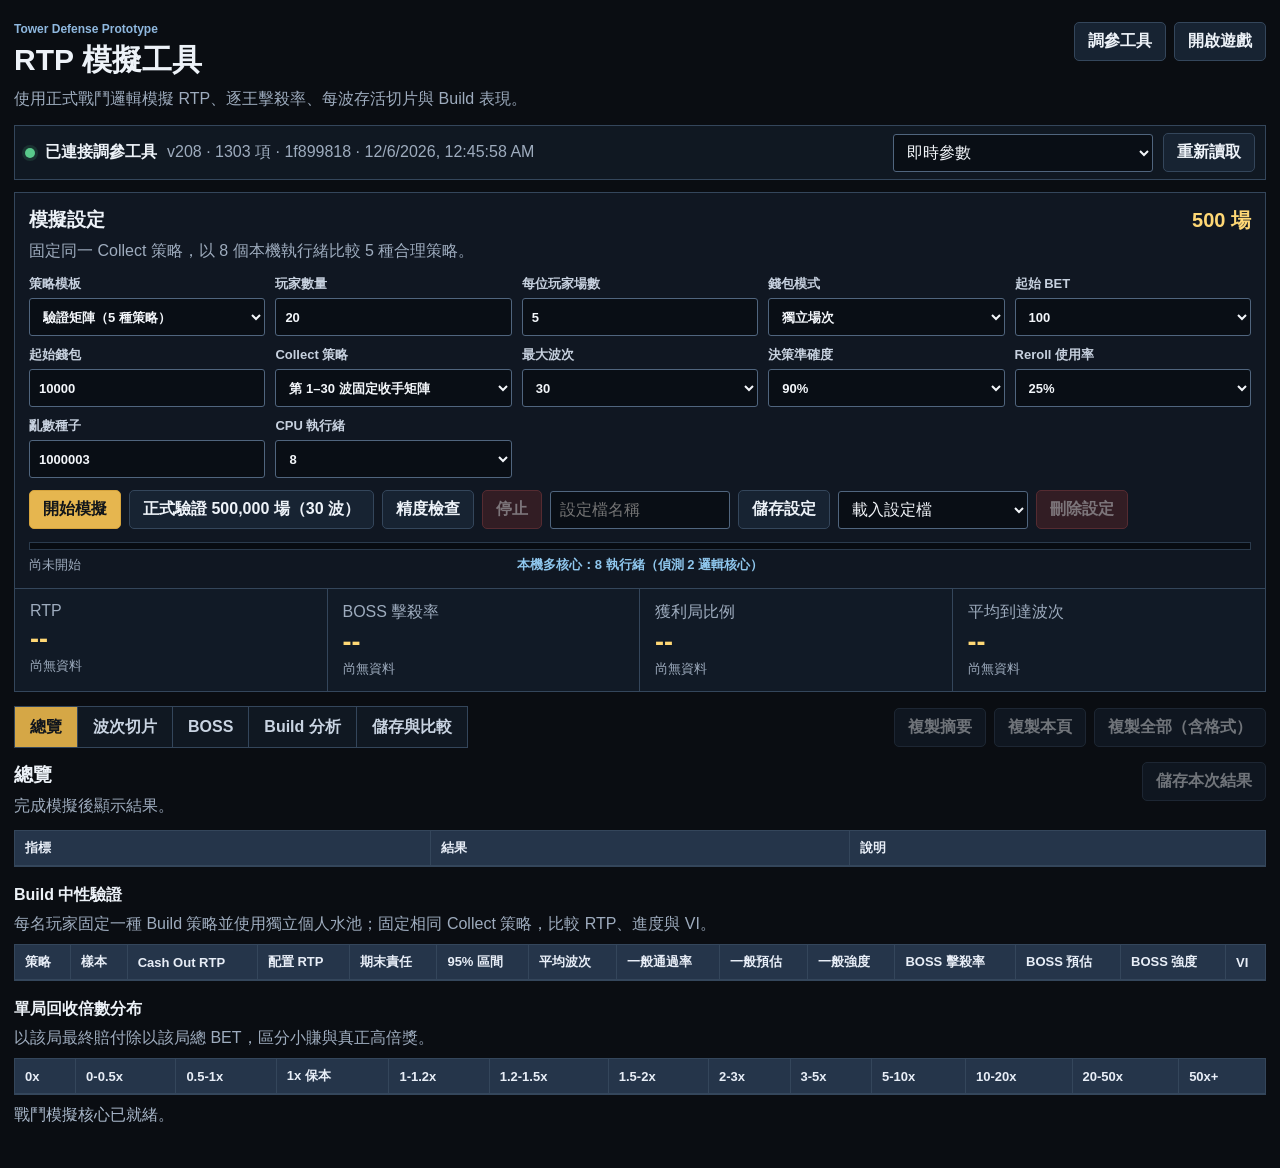
==== simulator.html @ e606d247 "Improve deep-chase payout continuity" ====
<!doctype html>
<html lang="zh-Hant">
<head>
  <meta charset="utf-8">
  <meta name="viewport" content="width=device-width, initial-scale=1">
  <title>塔防 RTP 模擬工具</title>
  <link rel="stylesheet" href="simulator.css?v=deep-carry208">
</head>
<body>
  <main class="sim-shell">
    <header class="sim-header">
      <div>
        <p class="eyebrow">Tower Defense Prototype</p>
        <h1>RTP 模擬工具</h1>
        <p class="subtext">使用正式戰鬥邏輯模擬 RTP、逐王擊殺率、每波存活切片與 Build 表現。</p>
      </div>
      <nav class="header-actions" aria-label="工具連結">
        <a class="button secondary" href="tuner.html" target="_blank" rel="noreferrer">調參工具</a>
        <a class="button secondary" href="index.html" target="_blank" rel="noreferrer">開啟遊戲</a>
      </nav>
    </header>

    <section class="param-strip" aria-live="polite">
      <span id="paramDot" class="status-dot"></span>
      <strong id="paramStatus">正在讀取調參工具數值</strong>
      <span id="paramMeta">尚未載入</span>
      <select id="paramSource" aria-label="模擬參數來源">
        <option value="live">即時參數</option>
      </select>
      <button id="refreshParamsBtn" class="button secondary" type="button">重新讀取</button>
    </section>

    <section class="setup-band" aria-labelledby="setupTitle">
      <div class="section-heading">
        <div><h2 id="setupTitle">模擬設定</h2><p id="setupHint">每場都以起始錢包重新開局；總樣本為玩家數乘以每人場數。</p></div>
        <strong id="sampleTotal">100 場</strong>
      </div>
      <div class="control-grid">
        <label><span>策略模板</span><select id="strategy">
          <option value="matrix">驗證矩陣（5 種策略）</option>
          <option value="balanced">平衡策略</option>
          <option value="single">單體爆發</option>
          <option value="area">群體清場</option>
          <option value="control">控場連動</option>
          <option value="greedy">高評級優先</option>
          <option value="random">完全隨機</option>
        </select></label>
        <label><span>玩家數量</span><input id="playerCount" type="number" min="1" max="100000" step="1" value="20"></label>
        <label><span>每位玩家場數</span><input id="gamesPerPlayer" type="number" min="1" max="10000" step="1" value="5"></label>
        <label><span>錢包模式</span><select id="walletMode">
          <option value="independent" selected>獨立場次</option>
          <option value="continuous">連續錢包</option>
        </select></label>
        <label><span>起始 BET</span><select id="baseBet">
          <option>10</option><option>20</option><option>50</option><option selected>100</option><option>200</option>
          <option>500</option><option>1000</option><option>2000</option><option>5000</option>
        </select></label>
        <label><span>起始錢包</span><input id="startWallet" type="number" min="1" max="1000000000" step="100" value="10000"></label>
        <label><span>Collect 策略</span><select id="collectPolicy">
          <option value="fixedWaveMatrix">第 1–30 波固定收手矩陣</option>
          <option value="profit">得分高於總投注時收手</option>
          <option value="adaptive">風險報酬判斷</option>
          <option value="humanConservative">真人模板｜保守</option>
          <option value="humanBalanced">真人模板｜平衡</option>
          <option value="humanChaser">真人模板｜追高</option>
          <option value="humanGreedyChaser">真人模板｜深追貪心</option>
          <option value="boss1">首王後收手</option>
          <option value="boss2">第二王後收手</option>
          <option value="preboss">危險升高時收手</option>
          <option value="wave5">第 5 波收手</option>
          <option value="wave10">第 10 波收手</option>
          <option value="wave20">第 20 波收手</option>
          <option value="never">追到上限或失敗</option>
        </select></label>
        <label><span>最大波次</span><select id="maxWave">
          <option>5</option><option>10</option><option>20</option><option selected>30</option>
        </select></label>
        <label><span>決策準確度</span><select id="accuracy">
          <option value="1">100%</option><option value="0.9" selected>90%</option><option value="0.75">75%</option><option value="0.5">50%</option><option value="0">完全隨機</option>
        </select></label>
        <label><span>Reroll 使用率</span><select id="rerollChance">
          <option value="0">0%</option><option value="0.1">10%</option><option value="0.25" selected>25%</option><option value="0.5">50%</option><option value="1">100%</option>
        </select></label>
        <label><span>亂數種子</span><input id="seed" type="number" min="1" max="4294967295" step="1" value="1000003"></label>
        <label><span>CPU 執行緒</span><select id="workerCount">
          <option value="auto">自動</option><option value="1">1（精度基準）</option><option value="2">2</option><option value="4">4</option>
          <option value="6">6</option><option value="8" selected>8</option><option value="12">12</option><option value="16">16</option>
        </select></label>
      </div>
      <div class="run-row">
        <button id="runBtn" class="button primary" type="button">開始模擬</button>
        <button id="trustedRunBtn" class="button secondary" type="button">正式驗證 500,000 場（30 波）</button>
        <button id="parityBtn" class="button secondary" type="button">精度檢查</button>
        <button id="cancelBtn" class="button danger" type="button" disabled>停止</button>
        <input id="profileName" type="text" maxlength="40" placeholder="設定檔名稱">
        <button id="saveProfileBtn" class="button secondary" type="button">儲存設定</button>
        <select id="profileSelect" aria-label="已儲存設定"><option value="">載入設定檔</option></select>
        <button id="deleteProfileBtn" class="button danger" type="button" disabled>刪除設定</button>
      </div>
      <div class="progress-track"><div id="progressFill"></div></div>
      <div class="progress-line"><span id="progressText">尚未開始</span><span id="workerStatus">偵測本機 CPU 中</span><span id="elapsedText"></span></div>
    </section>

    <section id="summaryBand" class="summary-band" aria-label="模擬摘要">
      <div><span>RTP</span><strong id="rtpValue">--</strong><small id="rtpCi">尚無資料</small></div>
      <div><span>BOSS 擊殺率</span><strong id="bossKillValue">--</strong><small id="bossKillMeta">尚無資料</small></div>
      <div><span>獲利局比例</span><strong id="profitValue">--</strong><small id="zeroMeta">尚無資料</small></div>
      <div><span>平均到達波次</span><strong id="waveValue">--</strong><small id="volatilityMeta">尚無資料</small></div>
    </section>

    <div class="result-toolbar">
      <nav class="result-tabs" aria-label="模擬報表">
        <button class="result-tab active" type="button" data-tab="overview">總覽</button>
        <button class="result-tab" type="button" data-tab="waves">波次切片</button>
        <button class="result-tab" type="button" data-tab="bosses">BOSS</button>
        <button class="result-tab" type="button" data-tab="builds">Build 分析</button>
        <button class="result-tab" type="button" data-tab="saved">儲存與比較</button>
      </nav>
      <div class="copy-actions">
        <button id="copySummaryBtn" class="button secondary" type="button" disabled>複製摘要</button>
        <button id="copyTabBtn" class="button secondary" type="button" disabled>複製本頁</button>
        <button id="copyAllBtn" class="button secondary" type="button" disabled>複製全部（含格式）</button>
      </div>
    </div>

    <section id="overviewTab" class="result-panel active">
      <div class="section-heading"><div><h2>總覽</h2><p id="resultMeta">完成模擬後顯示結果。</p></div><button id="saveResultBtn" class="button secondary" type="button" disabled>儲存本次結果</button></div>
      <div class="table-wrap"><table><thead><tr><th>指標</th><th>結果</th><th>說明</th></tr></thead><tbody id="overviewBody"></tbody></table></div>
      <div class="section-heading compact"><div><h3>Build 中性驗證</h3><p>每名玩家固定一種 Build 策略並使用獨立個人水池；固定相同 Collect 策略，比較 RTP、進度與 VI。</p></div></div>
      <div class="table-wrap"><table class="wide-table"><thead><tr><th>策略</th><th>樣本</th><th>Cash Out RTP</th><th>配置 RTP</th><th>期末責任</th><th>95% 區間</th><th>平均波次</th><th>一般通過率</th><th>一般預估</th><th>一般強度</th><th>BOSS 擊殺率</th><th>BOSS 預估</th><th>BOSS 強度</th><th>VI</th></tr></thead><tbody id="validationBody"></tbody></table></div>
      <div class="section-heading compact"><div><h3>單局回收倍數分布</h3><p>以該局最終賠付除以該局總 BET，區分小賺與真正高倍獎。</p></div></div>
        <div class="table-wrap"><table class="wide-table"><thead><tr><th>0x</th><th>0-0.5x</th><th>0.5-1x</th><th>1x 保本</th><th>1-1.2x</th><th>1.2-1.5x</th><th>1.5-2x</th><th>2-3x</th><th>3-5x</th><th>5-10x</th><th>10-20x</th><th>20-50x</th><th>50x+</th></tr></thead><tbody id="distributionBody"></tbody></table></div>
    </section>

    <section id="wavesTab" class="result-panel">
      <div class="section-heading"><div><h2>固定波次 Collect RTP（Crash 報表）</h2><p>同一批玩家皆從第 1 波開始；每列代表所有玩家固定在該波 Collect，途中失敗則賠付為 0。</p></div></div>
      <div class="table-wrap"><table class="wide-table"><thead><tr><th>波次</th><th>全部樣本</th><th>進入波次</th><th>成功 Collect</th><th>條件通過率</th><th>固定收手成功率</th><th>獲利局率（含死亡）</th><th>存活獲利率</th><th>2x+</th><th>5x+</th><th>最大倍數</th><th>存活者平均 HP</th><th>基地 HP%（含死亡）</th><th>平均 POT</th><th>平均已付 BET</th><th>一般波 RTP</th><th>BOSS RTP</th><th>Cash Out RTP</th><th>95% 區間</th><th>BOSS 波比例</th></tr></thead><tbody id="waveBody"></tbody></table></div>
      <div class="section-heading compact"><div><h3>POT 深追風險</h3><p>追蹤每波清場當下的可 Collect 帳面倍率，以及玩家帶著獲利繼續後歸零的比例。</p></div></div>
      <div class="table-wrap"><table class="wide-table"><thead><tr><th>波次</th><th>清場檢查點</th><th>帳面 RTP</th><th>帳面獲利</th><th>帳面 2x+</th><th>帳面 5x+</th><th>獲利後繼續</th><th>2x 後繼續</th><th>續追後死亡</th><th>2x 續追後死亡</th><th>該波最高</th></tr></thead><tbody id="chaseWaveBody"></tbody></table></div>
    </section>

    <section id="bossesTab" class="result-panel">
      <div class="section-heading"><div><h2>逐隻 BOSS 分析</h2><p>依一局內遇到的第 1、2、3 隻 BOSS 分開統計。</p></div></div>
      <div class="table-wrap"><table><thead><tr><th>BOSS 順序</th><th>遭遇次數</th><th>到達率</th><th>擊殺數</th><th>擊殺率</th><th>模型預估</th><th>平均出現波次</th><th>平均增加倍率</th><th>對總 RTP 貢獻</th></tr></thead><tbody id="bossBody"></tbody></table></div>
    </section>

    <section id="buildsTab" class="result-panel">
      <div class="section-heading"><div><h2>Build 組合</h2><p>樣本過少的組合會標示資料不足，避免把少數幸運局誤判為強勢 Build。</p></div></div>
      <div class="table-wrap"><table class="wide-table"><thead><tr><th>最終塔組合</th><th>樣本</th><th>占比</th><th>RTP</th><th>平均波次</th><th>BOSS 擊殺率</th><th>獲利率</th><th>判定</th></tr></thead><tbody id="buildBody"></tbody></table></div>
      <div class="section-heading compact"><div><h3>角色表現</h3></div></div>
      <div class="table-wrap"><table><thead><tr><th>角色</th><th>使用場數</th><th>使用率</th><th>Cash Out RTP</th><th>配置 RTP</th><th>期末未付責任</th><th>平均波次</th><th>BOSS 擊殺率</th></tr></thead><tbody id="heroBody"></tbody></table></div>
      <div class="section-heading compact"><div><h3>單塔表現</h3></div></div>
      <div class="table-wrap"><table><thead><tr><th>塔</th><th>使用場數</th><th>使用率</th><th>含此塔 RTP</th><th>平均波次</th><th>BOSS 擊殺率</th></tr></thead><tbody id="towerBody"></tbody></table></div>
      <div class="section-heading compact"><div><h3>升級選取</h3></div></div>
      <div class="table-wrap"><table><thead><tr><th>升級</th><th>所屬塔</th><th>取得場數</th><th>平均取得次數</th><th>含此升級 RTP</th><th>平均波次</th></tr></thead><tbody id="upgradeBody"></tbody></table></div>
    </section>

    <section id="savedTab" class="result-panel">
      <div class="manage-grid">
        <section>
          <div class="section-heading compact"><div><h2>參數快照</h2><p>保存完整調參數值，之後可選取並重新模擬。</p></div></div>
          <div class="manage-row"><input id="snapshotName" type="text" maxlength="40" placeholder="參數快照名稱"><button id="saveSnapshotBtn" class="button primary" type="button">儲存目前參數</button></div>
          <div class="manage-row"><button id="exportParamsBtn" class="button secondary" type="button">匯出目前參數 JSON</button><label class="button secondary file-button">匯入參數 JSON<input id="importParamsInput" type="file" accept="application/json,.json"></label></div>
          <div class="table-wrap"><table><thead><tr><th>名稱</th><th>版本</th><th>雜湊</th><th>時間</th><th></th></tr></thead><tbody id="snapshotBody"></tbody></table></div>
        </section>
        <section>
          <div class="section-heading compact"><div><h2>模擬結果</h2><p>保留報表與當次參數識別，可重新載入比較。</p></div></div>
          <div class="table-wrap"><table><thead><tr><th>名稱</th><th>RTP</th><th>場數</th><th>參數</th><th>時間</th><th></th></tr></thead><tbody id="historyBody"></tbody></table></div>
        </section>
      </div>
    </section>

    <p id="toast" class="toast" role="status" aria-live="polite"></p>
  <iframe id="engineFrame" class="engine-frame" src="index.html?headless=1&amp;v=deep-carry208" title="模擬戰鬥引擎"></iframe>
  </main>
  <script src="simulator-core.js?v=deep-carry208"></script>
  <script src="simulator.js?v=deep-carry208"></script>
</body>
</html>
---- simulator.css ----
:root {
  color-scheme: dark;
  font-family: "Microsoft JhengHei", "Noto Sans TC", Arial, sans-serif;
  background: #0a0d12;
  color: #edf2f8;
  --surface: #101722;
  --surface-2: #151f2c;
  --surface-3: #1c2a3a;
  --border: #34465b;
  --muted: #9eacbe;
  --gold: #e6b64f;
  --green: #59c98b;
  --red: #ed716b;
  --blue: #65aee8;
}

* { box-sizing: border-box; }
body { margin: 0; min-height: 100vh; background: #0a0d12; }
button, input, select { font: inherit; }
button, select, input { min-height: 38px; }
button:focus-visible, input:focus-visible, select:focus-visible { outline: 2px solid #8cc8f2; outline-offset: 2px; }

.sim-shell { width: min(1440px, calc(100% - 28px)); margin: 0 auto; padding: 22px 0 42px; }
.sim-header { display: flex; align-items: flex-start; justify-content: space-between; gap: 20px; margin-bottom: 14px; }
.eyebrow { margin: 0 0 4px; color: #8fb8df; font-size: 12px; font-weight: 800; }
h1, h2, h3, p { letter-spacing: 0; }
h1 { margin: 0; font-size: 30px; }
h2 { margin: 0; font-size: 19px; }
h3 { margin: 0; font-size: 16px; }
.subtext, .section-heading p { margin: 6px 0 0; color: var(--muted); line-height: 1.5; }
.header-actions, .copy-actions, .run-row, .manage-row { display: flex; align-items: center; gap: 8px; flex-wrap: wrap; }

.button {
  display: inline-flex;
  align-items: center;
  justify-content: center;
  border: 1px solid var(--border);
  border-radius: 5px;
  padding: 8px 13px;
  background: var(--surface-2);
  color: #edf2f8;
  font-weight: 800;
  text-decoration: none;
  cursor: pointer;
}
.button.primary { border-color: #d6a43d; background: var(--gold); color: #11151a; }
.button.danger { border-color: #a94444; background: #5c2527; color: #ffe7e5; }
.button.secondary { background: #172332; }
.button:disabled { cursor: not-allowed; opacity: .45; }

.param-strip {
  display: grid;
  grid-template-columns: auto auto minmax(180px, 1fr) minmax(160px, 260px) auto;
  align-items: center;
  gap: 10px;
  min-height: 48px;
  padding: 7px 10px;
  border: 1px solid var(--border);
  background: #101822;
}
.status-dot { width: 10px; height: 10px; border-radius: 50%; background: #7a8796; }
.status-dot.ready { background: var(--green); box-shadow: 0 0 0 3px rgba(89,201,139,.14); }
.status-dot.changed { background: var(--gold); }
#paramMeta { color: var(--muted); overflow-wrap: anywhere; }

.setup-band { margin-top: 12px; padding: 14px; border: 1px solid var(--border); background: var(--surface); }
.section-heading { display: flex; align-items: flex-start; justify-content: space-between; gap: 16px; margin-bottom: 12px; }
.section-heading.compact { margin-top: 18px; margin-bottom: 8px; }
.section-heading > strong { color: #ffd875; font-size: 20px; white-space: nowrap; }
.control-grid { display: grid; grid-template-columns: repeat(5, minmax(150px, 1fr)); gap: 10px; }
label { display: grid; gap: 5px; color: #c7d1df; font-size: 13px; font-weight: 800; }
input, select {
  width: 100%;
  border: 1px solid #50657e;
  border-radius: 3px;
  padding: 7px 9px;
  background: #090e15;
  color: #f3f6fa;
}
.run-row { margin-top: 12px; }
.run-row #profileName { width: 180px; }
.run-row #profileSelect { width: 190px; }
.progress-track { height: 8px; margin-top: 13px; overflow: hidden; background: #080c12; border: 1px solid #2b3b4d; }
.progress-track > div { width: 0; height: 100%; background: var(--green); transition: width .15s linear; }
.progress-line { display: grid; grid-template-columns: 1fr auto 1fr; align-items: center; gap: 12px; margin-top: 6px; color: var(--muted); font-size: 13px; }
#workerStatus { color: #8fc7ee; font-weight: 800; text-align: center; }
#elapsedText { text-align: right; }

.summary-band { display: grid; grid-template-columns: repeat(4, 1fr); border: 1px solid var(--border); border-top: 0; }
.summary-band > div { min-height: 90px; padding: 13px 15px; border-right: 1px solid var(--border); background: #111a26; }
.summary-band > div:last-child { border-right: 0; }
.summary-band span, .summary-band small { display: block; color: var(--muted); }
.summary-band strong { display: block; margin: 4px 0 2px; color: #ffd875; font-size: 27px; }

.result-toolbar { display: flex; align-items: center; justify-content: space-between; gap: 12px; margin-top: 14px; }
.result-tabs { display: flex; align-items: center; flex-wrap: wrap; border: 1px solid var(--border); background: #101822; }
.result-tab { min-height: 40px; border: 0; border-right: 1px solid var(--border); padding: 8px 15px; background: transparent; color: #c9d4e2; font-weight: 800; cursor: pointer; }
.result-tab:last-child { border-right: 0; }
.result-tab.active { background: #d5a746; color: #10151d; }
.result-panel { display: none; margin-top: 10px; padding-top: 4px; }
.result-panel.active { display: block; }

.table-wrap { max-width: 100%; overflow-x: auto; border: 1px solid var(--border); }
table { width: 100%; border-collapse: collapse; min-width: 720px; }
.wide-table { min-width: 1080px; }
th, td { padding: 8px 10px; border-right: 1px solid var(--border); border-bottom: 1px solid var(--border); text-align: left; vertical-align: middle; }
th:last-child, td:last-child { border-right: 0; }
tbody tr:last-child td { border-bottom: 0; }
th { position: sticky; top: 0; z-index: 1; background: #25354a; color: #e8eef7; font-size: 13px; white-space: nowrap; }
td { background: #111b28; color: #e8edf5; }
tbody tr:nth-child(even) td { background: #0f1722; }
td:first-child, th:first-child { position: sticky; left: 0; z-index: 2; }
td:first-child { background: #172333; font-weight: 800; }
th:first-child { z-index: 3; }
.value-good { color: #6bdd9a; font-weight: 900; }
.value-warn { color: #ffd875; font-weight: 900; }
.value-bad { color: #ff8580; font-weight: 900; }
.sample-low { color: #ffce6a; }
.bar-cell { min-width: 145px; }
.bar-track { position: relative; height: 18px; background: #080d14; border: 1px solid #2c3c4f; }
.bar-track span { display: block; height: 100%; background: #4a91c6; }
.bar-track b { position: absolute; inset: 0; display: grid; place-items: center; color: #f4f7fb; font-size: 11px; text-shadow: 0 1px 2px #000; }

.manage-grid { display: grid; grid-template-columns: 1fr 1fr; gap: 14px; }
.manage-grid > section { min-width: 0; }
.manage-row { margin-bottom: 8px; }
.manage-row input { flex: 1; min-width: 170px; }
.file-button { position: relative; overflow: hidden; }
.file-button input { position: absolute; width: 1px; height: 1px; opacity: 0; pointer-events: none; }
.row-actions { display: flex; gap: 5px; white-space: nowrap; }
.row-actions button { min-height: 30px; padding: 4px 8px; }
.toast { min-height: 20px; margin: 10px 0 0; color: #a9b8cb; }
.toast.error { color: #ff8d87; }
.engine-frame { position: absolute; width: 1px; height: 1px; border: 0; clip-path: inset(50%); pointer-events: none; }

@media (max-width: 1050px) {
  .control-grid { grid-template-columns: repeat(3, minmax(150px, 1fr)); }
  .summary-band { grid-template-columns: repeat(2, 1fr); }
  .summary-band > div:nth-child(2) { border-right: 0; }
  .summary-band > div:nth-child(-n+2) { border-bottom: 1px solid var(--border); }
  .manage-grid { grid-template-columns: 1fr; }
}

@media (max-width: 720px) {
  .sim-shell { width: min(100% - 16px, 1440px); padding-top: 12px; }
  .sim-header, .section-heading, .result-toolbar { display: block; }
  .header-actions, .copy-actions { margin-top: 10px; }
  .param-strip { grid-template-columns: auto 1fr; }
  .param-strip #paramMeta, .param-strip select, .param-strip button { grid-column: 1 / -1; }
  .control-grid { grid-template-columns: repeat(2, minmax(132px, 1fr)); }
  .progress-line { grid-template-columns: 1fr auto; }
  #workerStatus { grid-column: 1 / -1; grid-row: 2; text-align: left; }
  .result-tabs { width: 100%; }
  .result-tab { flex: 1 1 32%; border-bottom: 1px solid var(--border); }
}

@media (max-width: 430px) {
  h1 { font-size: 25px; }
  .control-grid { grid-template-columns: 1fr; }
  .summary-band { grid-template-columns: 1fr; }
  .summary-band > div { border-right: 0; border-bottom: 1px solid var(--border); }
  .summary-band > div:last-child { border-bottom: 0; }
  .run-row > * { width: 100% !important; }
}
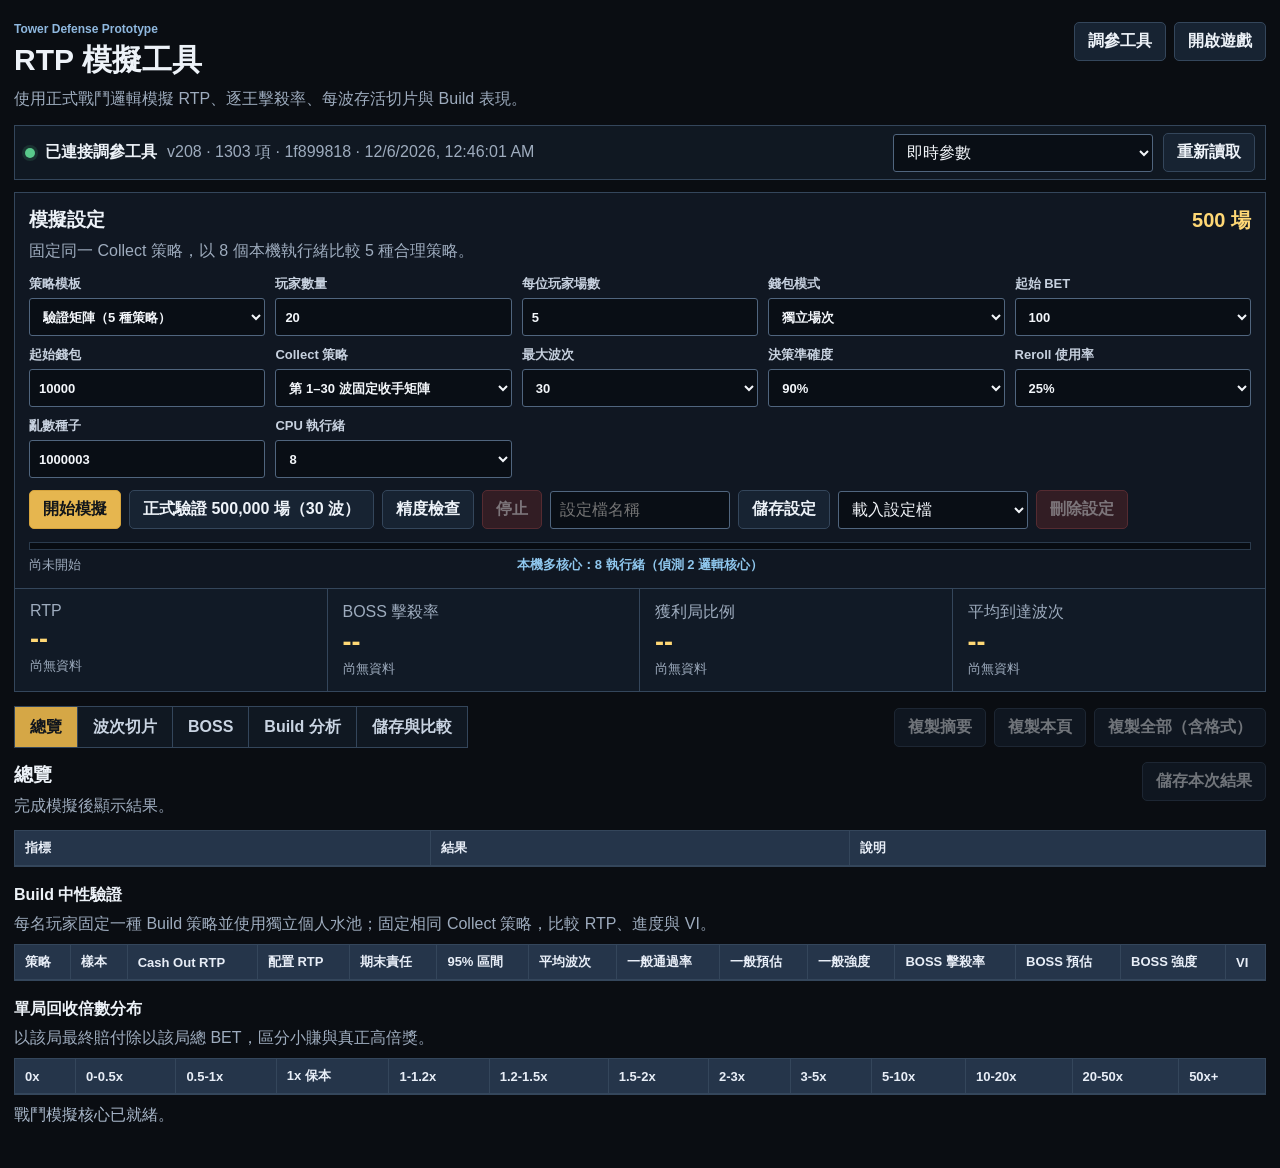
==== commit b54b14b5: "Keep POT state and payout display identical" ====
--- a/simulator.html
+++ b/simulator.html
@@ -4,7 +4,7 @@
   <meta charset="utf-8">
   <meta name="viewport" content="width=device-width, initial-scale=1">
   <title>塔防 RTP 模擬工具</title>
-  <link rel="stylesheet" href="simulator.css?v=deep-carry208">
+  <link rel="stylesheet" href="simulator.css?v=score-state-sync209">
 </head>
 <body>
   <main class="sim-shell">
@@ -171,9 +171,9 @@
     </section>
 
     <p id="toast" class="toast" role="status" aria-live="polite"></p>
-  <iframe id="engineFrame" class="engine-frame" src="index.html?headless=1&amp;v=deep-carry208" title="模擬戰鬥引擎"></iframe>
+  <iframe id="engineFrame" class="engine-frame" src="index.html?headless=1&amp;v=score-state-sync209" title="模擬戰鬥引擎"></iframe>
   </main>
-  <script src="simulator-core.js?v=deep-carry208"></script>
-  <script src="simulator.js?v=deep-carry208"></script>
+  <script src="simulator-core.js?v=score-state-sync209"></script>
+  <script src="simulator.js?v=score-state-sync209"></script>
 </body>
 </html>
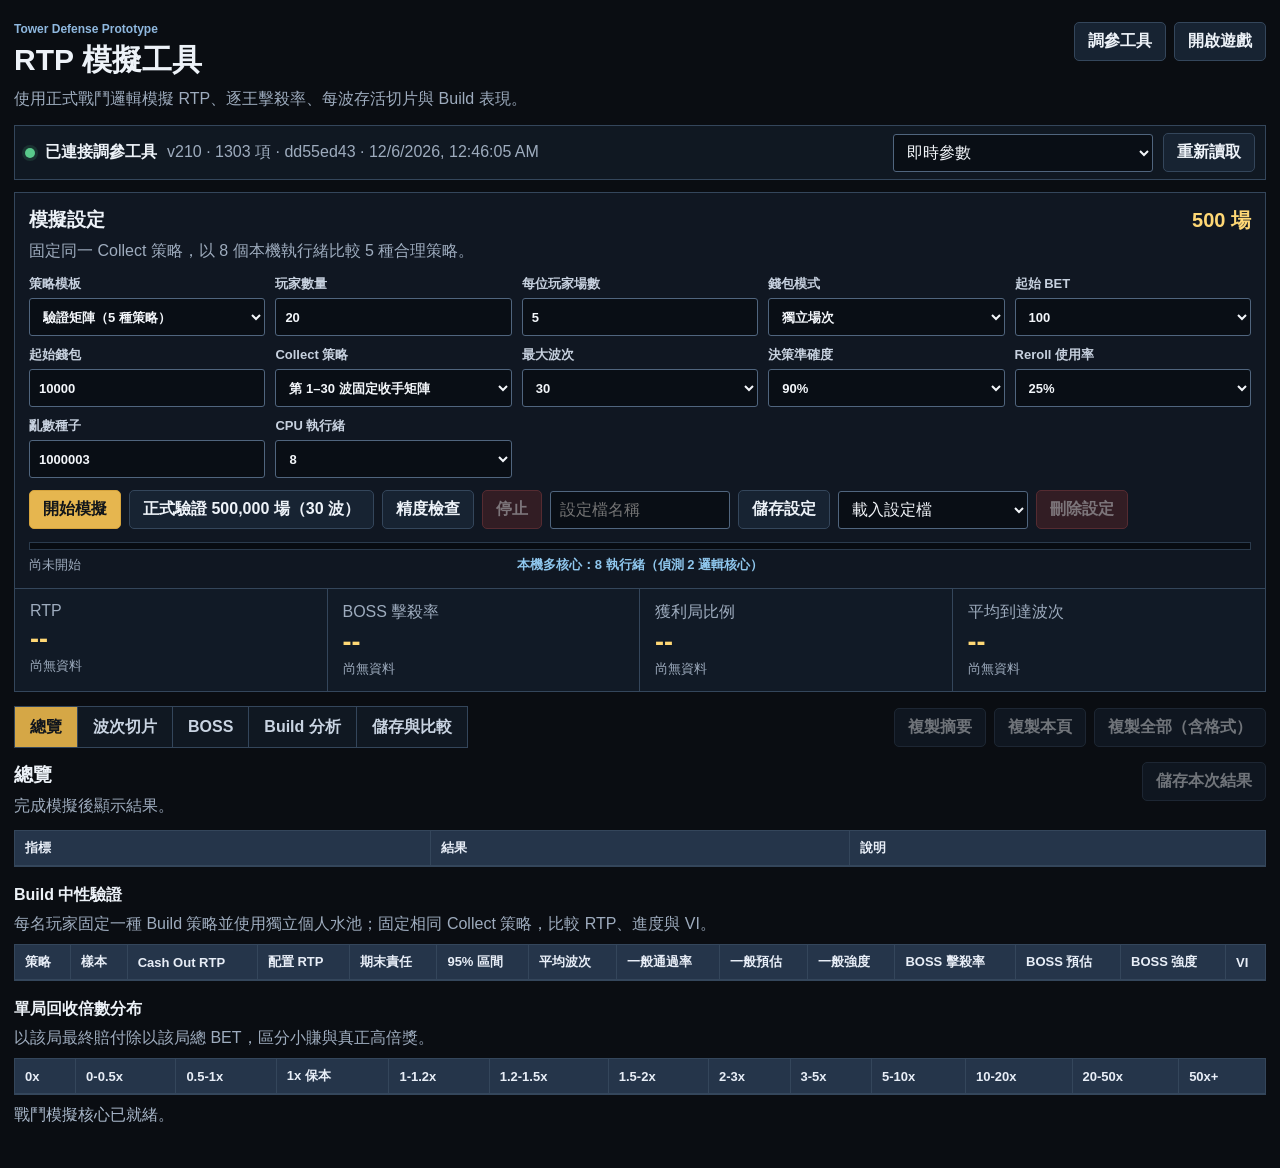
==== commit 0848cdc7: "Clarify deep chase returns and sync v210 tuning" ====
--- a/simulator.html
+++ b/simulator.html
@@ -4,7 +4,7 @@
   <meta charset="utf-8">
   <meta name="viewport" content="width=device-width, initial-scale=1">
   <title>塔防 RTP 模擬工具</title>
-  <link rel="stylesheet" href="simulator.css?v=score-state-sync209">
+  <link rel="stylesheet" href="simulator.css?v=deep-chase-minion210">
 </head>
 <body>
   <main class="sim-shell">
@@ -134,7 +134,7 @@
 
     <section id="wavesTab" class="result-panel">
       <div class="section-heading"><div><h2>固定波次 Collect RTP（Crash 報表）</h2><p>同一批玩家皆從第 1 波開始；每列代表所有玩家固定在該波 Collect，途中失敗則賠付為 0。</p></div></div>
-      <div class="table-wrap"><table class="wide-table"><thead><tr><th>波次</th><th>全部樣本</th><th>進入波次</th><th>成功 Collect</th><th>條件通過率</th><th>固定收手成功率</th><th>獲利局率（含死亡）</th><th>存活獲利率</th><th>2x+</th><th>5x+</th><th>最大倍數</th><th>存活者平均 HP</th><th>基地 HP%（含死亡）</th><th>平均 POT</th><th>平均已付 BET</th><th>一般波 RTP</th><th>BOSS RTP</th><th>Cash Out RTP</th><th>95% 區間</th><th>BOSS 波比例</th></tr></thead><tbody id="waveBody"></tbody></table></div>
+      <div class="table-wrap"><table class="wide-table"><thead><tr><th>波次</th><th>全部樣本</th><th>進入波次</th><th>成功 Collect</th><th>條件通過率</th><th>固定收手成功率</th><th>獲利局率（含死亡）</th><th>存活獲利率</th><th>2x+</th><th>5x+</th><th>最大倍數</th><th>存活者平均 HP</th><th>基地 HP%（含死亡）</th><th>平均 POT</th><th>POT 加權平均倍率</th><th>平均已付 BET</th><th>一般波 RTP</th><th>BOSS RTP</th><th>Cash Out RTP</th><th>95% 區間</th><th>BOSS 波比例</th></tr></thead><tbody id="waveBody"></tbody></table></div>
       <div class="section-heading compact"><div><h3>POT 深追風險</h3><p>追蹤每波清場當下的可 Collect 帳面倍率，以及玩家帶著獲利繼續後歸零的比例。</p></div></div>
       <div class="table-wrap"><table class="wide-table"><thead><tr><th>波次</th><th>清場檢查點</th><th>帳面 RTP</th><th>帳面獲利</th><th>帳面 2x+</th><th>帳面 5x+</th><th>獲利後繼續</th><th>2x 後繼續</th><th>續追後死亡</th><th>2x 續追後死亡</th><th>該波最高</th></tr></thead><tbody id="chaseWaveBody"></tbody></table></div>
     </section>
@@ -171,9 +171,9 @@
     </section>
 
     <p id="toast" class="toast" role="status" aria-live="polite"></p>
-  <iframe id="engineFrame" class="engine-frame" src="index.html?headless=1&amp;v=score-state-sync209" title="模擬戰鬥引擎"></iframe>
+  <iframe id="engineFrame" class="engine-frame" src="index.html?headless=1&amp;v=deep-chase-minion210" title="模擬戰鬥引擎"></iframe>
   </main>
-  <script src="simulator-core.js?v=score-state-sync209"></script>
-  <script src="simulator.js?v=score-state-sync209"></script>
+  <script src="simulator-core.js?v=deep-chase-minion210"></script>
+  <script src="simulator.js?v=return-ratio-label211"></script>
 </body>
 </html>
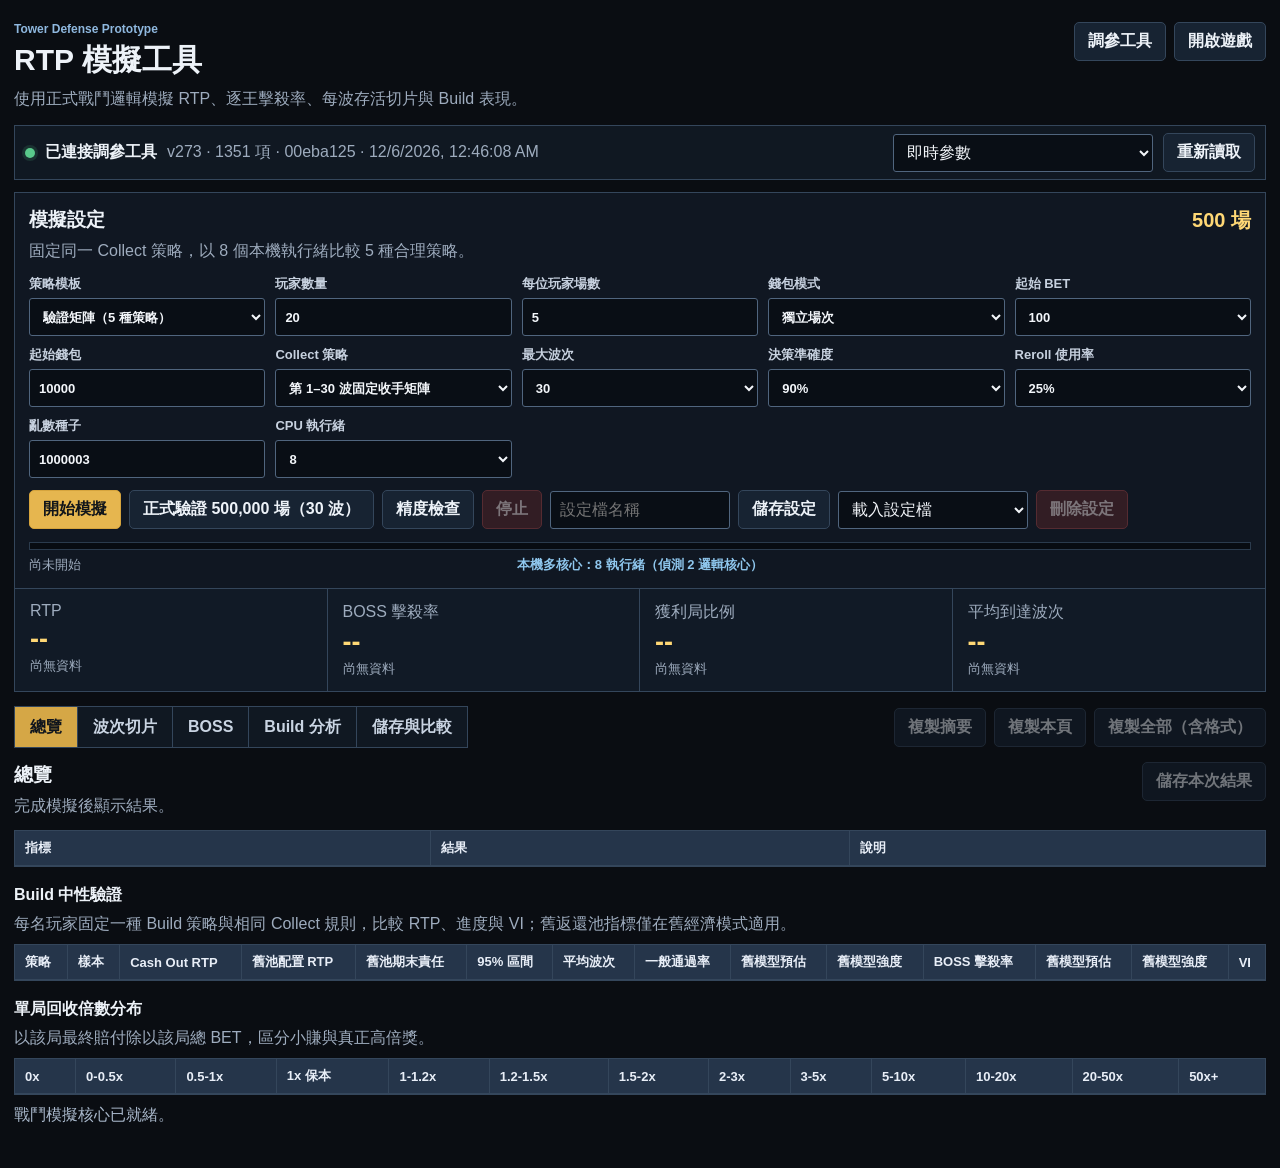
==== commit 9cc1db61: "Balance encounter rewards and strategy risk for V273" ====
--- a/simulator.html
+++ b/simulator.html
@@ -4,7 +4,7 @@
   <meta charset="utf-8">
   <meta name="viewport" content="width=device-width, initial-scale=1">
   <title>塔防 RTP 模擬工具</title>
-  <link rel="stylesheet" href="simulator.css?v=deep-chase-minion210">
+  <link rel="stylesheet" href="simulator.css?v=encounter-balance273">
 </head>
 <body>
   <main class="sim-shell">
@@ -102,7 +102,7 @@
     </section>
 
     <section id="summaryBand" class="summary-band" aria-label="模擬摘要">
-      <div><span>RTP</span><strong id="rtpValue">--</strong><small id="rtpCi">尚無資料</small></div>
+      <div><span id="rtpLabel">RTP</span><strong id="rtpValue">--</strong><small id="rtpCi">尚無資料</small></div>
       <div><span>BOSS 擊殺率</span><strong id="bossKillValue">--</strong><small id="bossKillMeta">尚無資料</small></div>
       <div><span>獲利局比例</span><strong id="profitValue">--</strong><small id="zeroMeta">尚無資料</small></div>
       <div><span>平均到達波次</span><strong id="waveValue">--</strong><small id="volatilityMeta">尚無資料</small></div>
@@ -126,29 +126,29 @@
     <section id="overviewTab" class="result-panel active">
       <div class="section-heading"><div><h2>總覽</h2><p id="resultMeta">完成模擬後顯示結果。</p></div><button id="saveResultBtn" class="button secondary" type="button" disabled>儲存本次結果</button></div>
       <div class="table-wrap"><table><thead><tr><th>指標</th><th>結果</th><th>說明</th></tr></thead><tbody id="overviewBody"></tbody></table></div>
-      <div class="section-heading compact"><div><h3>Build 中性驗證</h3><p>每名玩家固定一種 Build 策略並使用獨立個人水池；固定相同 Collect 策略，比較 RTP、進度與 VI。</p></div></div>
-      <div class="table-wrap"><table class="wide-table"><thead><tr><th>策略</th><th>樣本</th><th>Cash Out RTP</th><th>配置 RTP</th><th>期末責任</th><th>95% 區間</th><th>平均波次</th><th>一般通過率</th><th>一般預估</th><th>一般強度</th><th>BOSS 擊殺率</th><th>BOSS 預估</th><th>BOSS 強度</th><th>VI</th></tr></thead><tbody id="validationBody"></tbody></table></div>
+      <div class="section-heading compact"><div><h3>Build 中性驗證</h3><p>每名玩家固定一種 Build 策略與相同 Collect 規則，比較 RTP、進度與 VI；舊返還池指標僅在舊經濟模式適用。</p></div></div>
+      <div class="table-wrap"><table class="wide-table"><thead><tr><th>策略</th><th>樣本</th><th>Cash Out RTP</th><th>舊池配置 RTP</th><th>舊池期末責任</th><th>95% 區間</th><th>平均波次</th><th>一般通過率</th><th>舊模型預估</th><th>舊模型強度</th><th>BOSS 擊殺率</th><th>舊模型預估</th><th>舊模型強度</th><th>VI</th></tr></thead><tbody id="validationBody"></tbody></table></div>
       <div class="section-heading compact"><div><h3>單局回收倍數分布</h3><p>以該局最終賠付除以該局總 BET，區分小賺與真正高倍獎。</p></div></div>
         <div class="table-wrap"><table class="wide-table"><thead><tr><th>0x</th><th>0-0.5x</th><th>0.5-1x</th><th>1x 保本</th><th>1-1.2x</th><th>1.2-1.5x</th><th>1.5-2x</th><th>2-3x</th><th>3-5x</th><th>5-10x</th><th>10-20x</th><th>20-50x</th><th>50x+</th></tr></thead><tbody id="distributionBody"></tbody></table></div>
     </section>
 
     <section id="wavesTab" class="result-panel">
-      <div class="section-heading"><div><h2>固定波次 Collect RTP（Crash 報表）</h2><p>同一批玩家皆從第 1 波開始；每列代表所有玩家固定在該波 Collect，途中失敗則賠付為 0。</p></div></div>
+      <div class="section-heading"><div><h2>固定波次 Collect RTP（Crash 報表）</h2><p>同一批玩家皆從第 1 波開始；每列代表最晚在該波 Collect，途中失敗則賠付為 0，若先完成五戰區則自動結算。</p></div></div>
       <div class="table-wrap"><table class="wide-table"><thead><tr><th>波次</th><th>全部樣本</th><th>進入波次</th><th>成功 Collect</th><th>條件通過率</th><th>固定收手成功率</th><th>獲利局率（含死亡）</th><th>存活獲利率</th><th>2x+</th><th>5x+</th><th>最大倍數</th><th>存活者平均 HP</th><th>基地 HP%（含死亡）</th><th>平均 POT</th><th>POT 加權平均倍率</th><th>平均已付 BET</th><th>一般波 RTP</th><th>BOSS RTP</th><th>Cash Out RTP</th><th>95% 區間</th><th>BOSS 波比例</th></tr></thead><tbody id="waveBody"></tbody></table></div>
       <div class="section-heading compact"><div><h3>POT 深追風險</h3><p>追蹤每波清場當下的可 Collect 帳面倍率，以及玩家帶著獲利繼續後歸零的比例。</p></div></div>
       <div class="table-wrap"><table class="wide-table"><thead><tr><th>波次</th><th>清場檢查點</th><th>帳面 RTP</th><th>帳面獲利</th><th>帳面 2x+</th><th>帳面 5x+</th><th>獲利後繼續</th><th>2x 後繼續</th><th>續追後死亡</th><th>2x 續追後死亡</th><th>該波最高</th></tr></thead><tbody id="chaseWaveBody"></tbody></table></div>
     </section>
 
     <section id="bossesTab" class="result-panel">
-      <div class="section-heading"><div><h2>逐隻 BOSS 分析</h2><p>依一局內遇到的第 1、2、3 隻 BOSS 分開統計。</p></div></div>
-      <div class="table-wrap"><table><thead><tr><th>BOSS 順序</th><th>遭遇次數</th><th>到達率</th><th>擊殺數</th><th>擊殺率</th><th>模型預估</th><th>平均出現波次</th><th>平均增加倍率</th><th>對總 RTP 貢獻</th></tr></thead><tbody id="bossBody"></tbody></table></div>
+      <div class="section-heading"><div><h2>逐隻 BOSS 分析</h2><p>依一局內遇到的第 1～5 隻 BOSS 分開統計。</p></div></div>
+      <div class="table-wrap"><table><thead><tr><th>BOSS 順序</th><th>遭遇次數</th><th>到達率</th><th>擊殺數</th><th>擊殺率</th><th>舊模型預估</th><th>平均出現波次</th><th>平均增加倍率</th><th>對總 RTP 貢獻</th></tr></thead><tbody id="bossBody"></tbody></table></div>
     </section>
 
     <section id="buildsTab" class="result-panel">
       <div class="section-heading"><div><h2>Build 組合</h2><p>樣本過少的組合會標示資料不足，避免把少數幸運局誤判為強勢 Build。</p></div></div>
       <div class="table-wrap"><table class="wide-table"><thead><tr><th>最終塔組合</th><th>樣本</th><th>占比</th><th>RTP</th><th>平均波次</th><th>BOSS 擊殺率</th><th>獲利率</th><th>判定</th></tr></thead><tbody id="buildBody"></tbody></table></div>
       <div class="section-heading compact"><div><h3>角色表現</h3></div></div>
-      <div class="table-wrap"><table><thead><tr><th>角色</th><th>使用場數</th><th>使用率</th><th>Cash Out RTP</th><th>配置 RTP</th><th>期末未付責任</th><th>平均波次</th><th>BOSS 擊殺率</th></tr></thead><tbody id="heroBody"></tbody></table></div>
+      <div class="table-wrap"><table><thead><tr><th>角色</th><th>使用場數</th><th>使用率</th><th>Cash Out RTP</th><th>舊池配置 RTP</th><th>舊池期末責任</th><th>平均波次</th><th>BOSS 擊殺率</th></tr></thead><tbody id="heroBody"></tbody></table></div>
       <div class="section-heading compact"><div><h3>單塔表現</h3></div></div>
       <div class="table-wrap"><table><thead><tr><th>塔</th><th>使用場數</th><th>使用率</th><th>含此塔 RTP</th><th>平均波次</th><th>BOSS 擊殺率</th></tr></thead><tbody id="towerBody"></tbody></table></div>
       <div class="section-heading compact"><div><h3>升級選取</h3></div></div>
@@ -171,9 +171,9 @@
     </section>
 
     <p id="toast" class="toast" role="status" aria-live="polite"></p>
-  <iframe id="engineFrame" class="engine-frame" src="index.html?headless=1&amp;v=deep-chase-minion210" title="模擬戰鬥引擎"></iframe>
+  <iframe id="engineFrame" class="engine-frame" src="index.html?headless=1&amp;v=encounter-balance273" title="模擬戰鬥引擎"></iframe>
   </main>
-  <script src="simulator-core.js?v=deep-chase-minion210"></script>
-  <script src="simulator.js?v=return-ratio-label211"></script>
+  <script src="simulator-core.js?v=encounter-balance273"></script>
+  <script src="simulator.js?v=simulator-report265"></script>
 </body>
 </html>
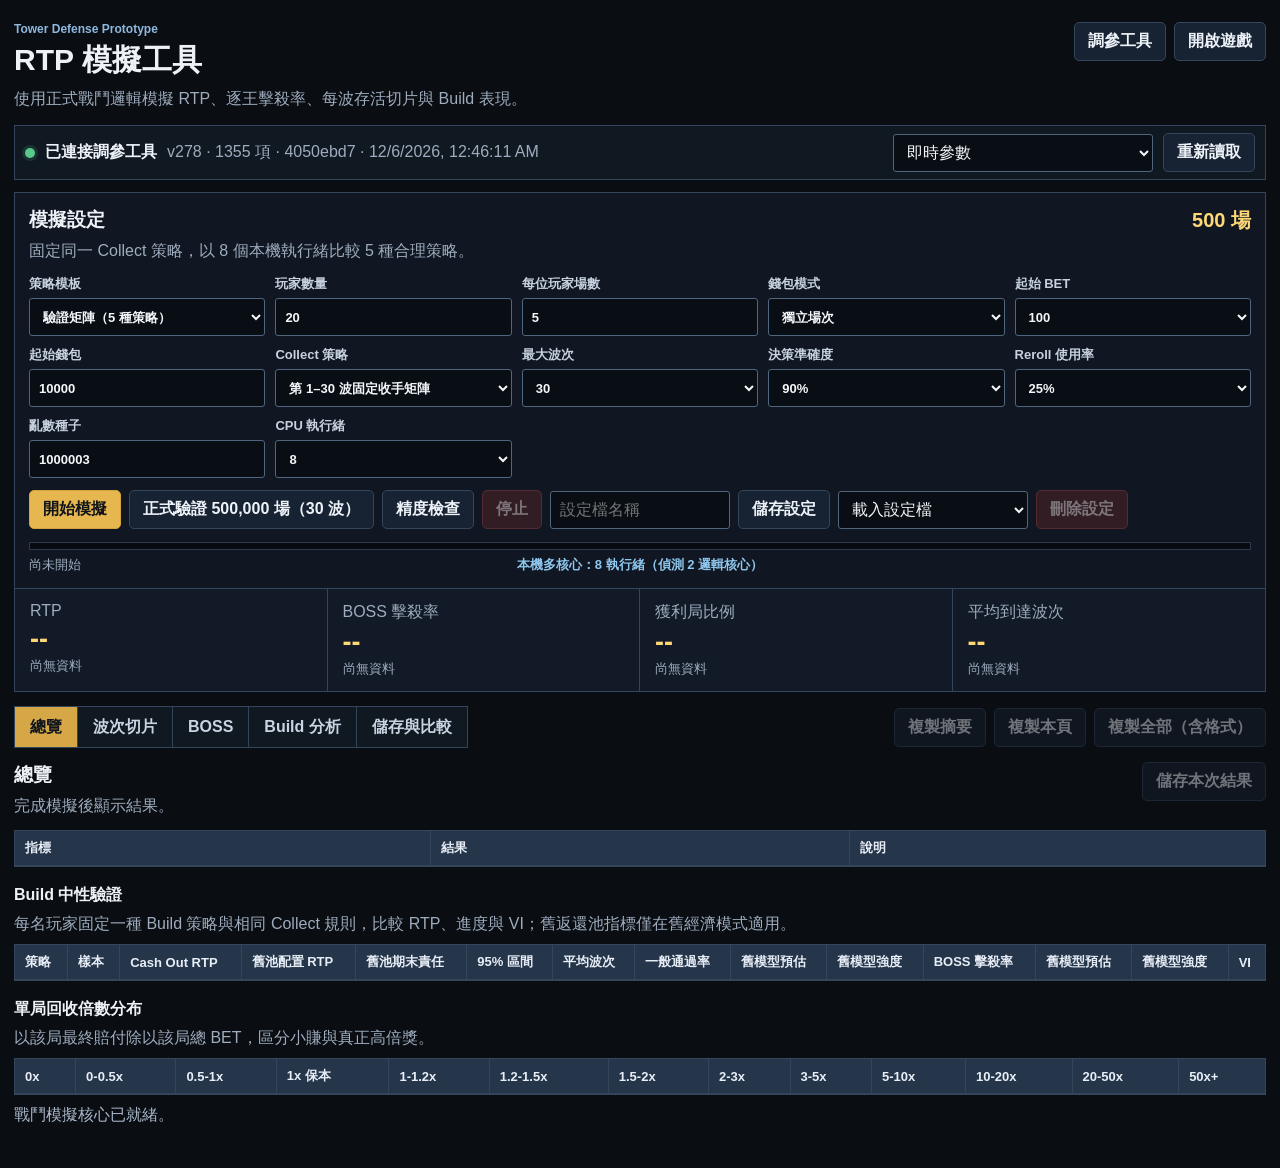
==== commit 6d92ae46: "Tune encounter risk and reward clarity for V278" ====
--- a/simulator.html
+++ b/simulator.html
@@ -4,7 +4,7 @@
   <meta charset="utf-8">
   <meta name="viewport" content="width=device-width, initial-scale=1">
   <title>塔防 RTP 模擬工具</title>
-  <link rel="stylesheet" href="simulator.css?v=encounter-balance273">
+  <link rel="stylesheet" href="simulator.css?v=encounter-risk-reward278">
 </head>
 <body>
   <main class="sim-shell">
@@ -171,9 +171,9 @@
     </section>
 
     <p id="toast" class="toast" role="status" aria-live="polite"></p>
-  <iframe id="engineFrame" class="engine-frame" src="index.html?headless=1&amp;v=encounter-balance273" title="模擬戰鬥引擎"></iframe>
+  <iframe id="engineFrame" class="engine-frame" src="index.html?headless=1&amp;v=encounter-risk-reward278" title="模擬戰鬥引擎"></iframe>
   </main>
-  <script src="simulator-core.js?v=encounter-balance273"></script>
-  <script src="simulator.js?v=simulator-report265"></script>
+  <script src="simulator-core.js?v=encounter-risk-reward278"></script>
+  <script src="simulator.js?v=simulator-report278"></script>
 </body>
 </html>
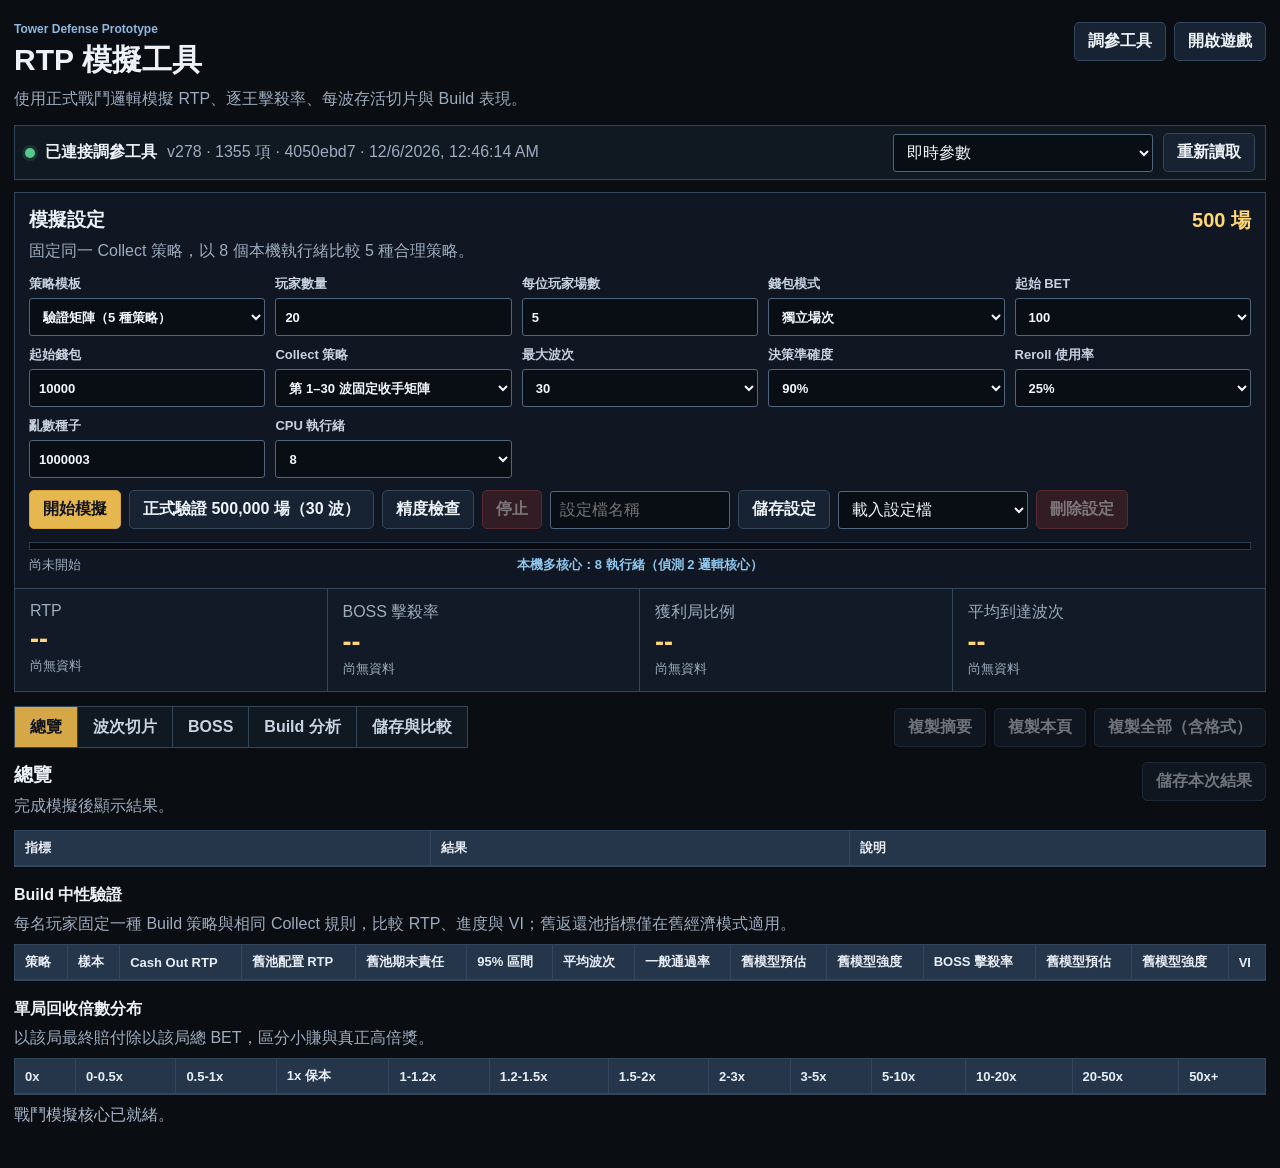
==== commit 05044449: "Make encounter risk loadout-aware" ====
--- a/simulator.html
+++ b/simulator.html
@@ -4,7 +4,7 @@
   <meta charset="utf-8">
   <meta name="viewport" content="width=device-width, initial-scale=1">
   <title>塔防 RTP 模擬工具</title>
-  <link rel="stylesheet" href="simulator.css?v=encounter-risk-reward278">
+  <link rel="stylesheet" href="simulator.css?v=encounter-loadout-risk281">
 </head>
 <body>
   <main class="sim-shell">
@@ -171,9 +171,9 @@
     </section>
 
     <p id="toast" class="toast" role="status" aria-live="polite"></p>
-  <iframe id="engineFrame" class="engine-frame" src="index.html?headless=1&amp;v=encounter-risk-reward278" title="模擬戰鬥引擎"></iframe>
+  <iframe id="engineFrame" class="engine-frame" src="index.html?headless=1&amp;v=encounter-loadout-risk281" title="模擬戰鬥引擎"></iframe>
   </main>
-  <script src="simulator-core.js?v=encounter-risk-reward278"></script>
-  <script src="simulator.js?v=simulator-report278"></script>
+  <script src="simulator-core.js?v=encounter-loadout-risk281"></script>
+  <script src="simulator.js?v=simulator-report281"></script>
 </body>
 </html>
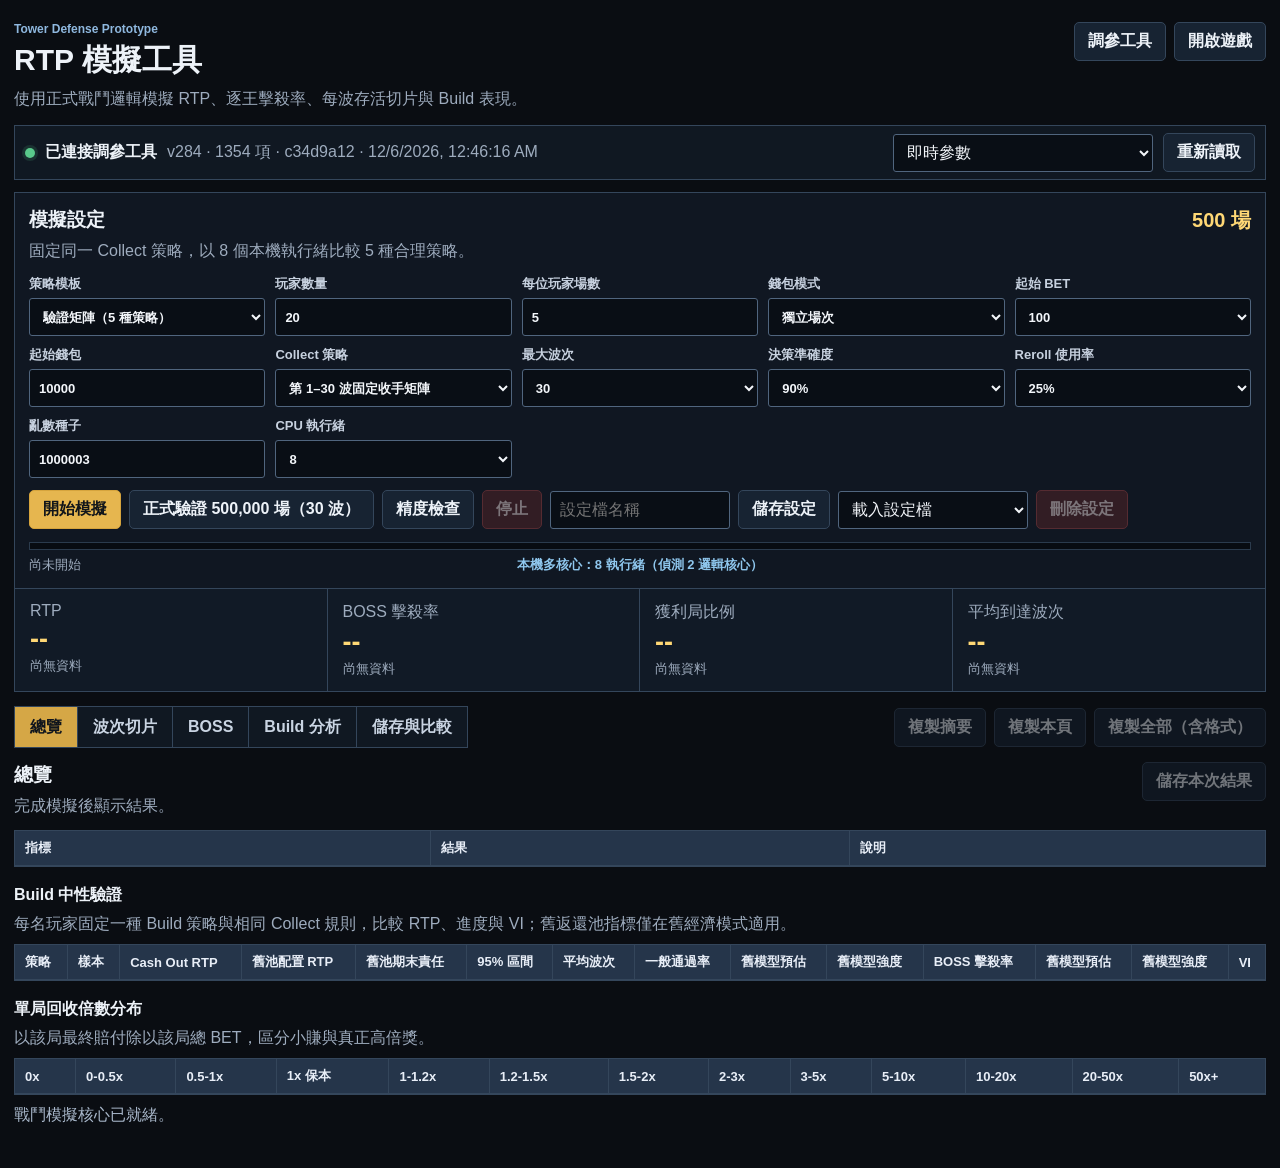
==== commit e42ba7ab: "Preserve V284 formal validation baseline" ====
--- a/simulator.html
+++ b/simulator.html
@@ -4,7 +4,7 @@
   <meta charset="utf-8">
   <meta name="viewport" content="width=device-width, initial-scale=1">
   <title>塔防 RTP 模擬工具</title>
-  <link rel="stylesheet" href="simulator.css?v=encounter-loadout-risk281">
+  <link rel="stylesheet" href="simulator.css?v=encounter-persistent-balance284">
 </head>
 <body>
   <main class="sim-shell">
@@ -171,9 +171,9 @@
     </section>
 
     <p id="toast" class="toast" role="status" aria-live="polite"></p>
-  <iframe id="engineFrame" class="engine-frame" src="index.html?headless=1&amp;v=encounter-loadout-risk281" title="模擬戰鬥引擎"></iframe>
+  <iframe id="engineFrame" class="engine-frame" src="index.html?headless=1&amp;v=encounter-persistent-balance284" title="模擬戰鬥引擎"></iframe>
   </main>
-  <script src="simulator-core.js?v=encounter-loadout-risk281"></script>
-  <script src="simulator.js?v=simulator-report281"></script>
+  <script src="simulator-core.js?v=encounter-persistent-balance284"></script>
+  <script src="simulator.js?v=simulator-report284"></script>
 </body>
 </html>
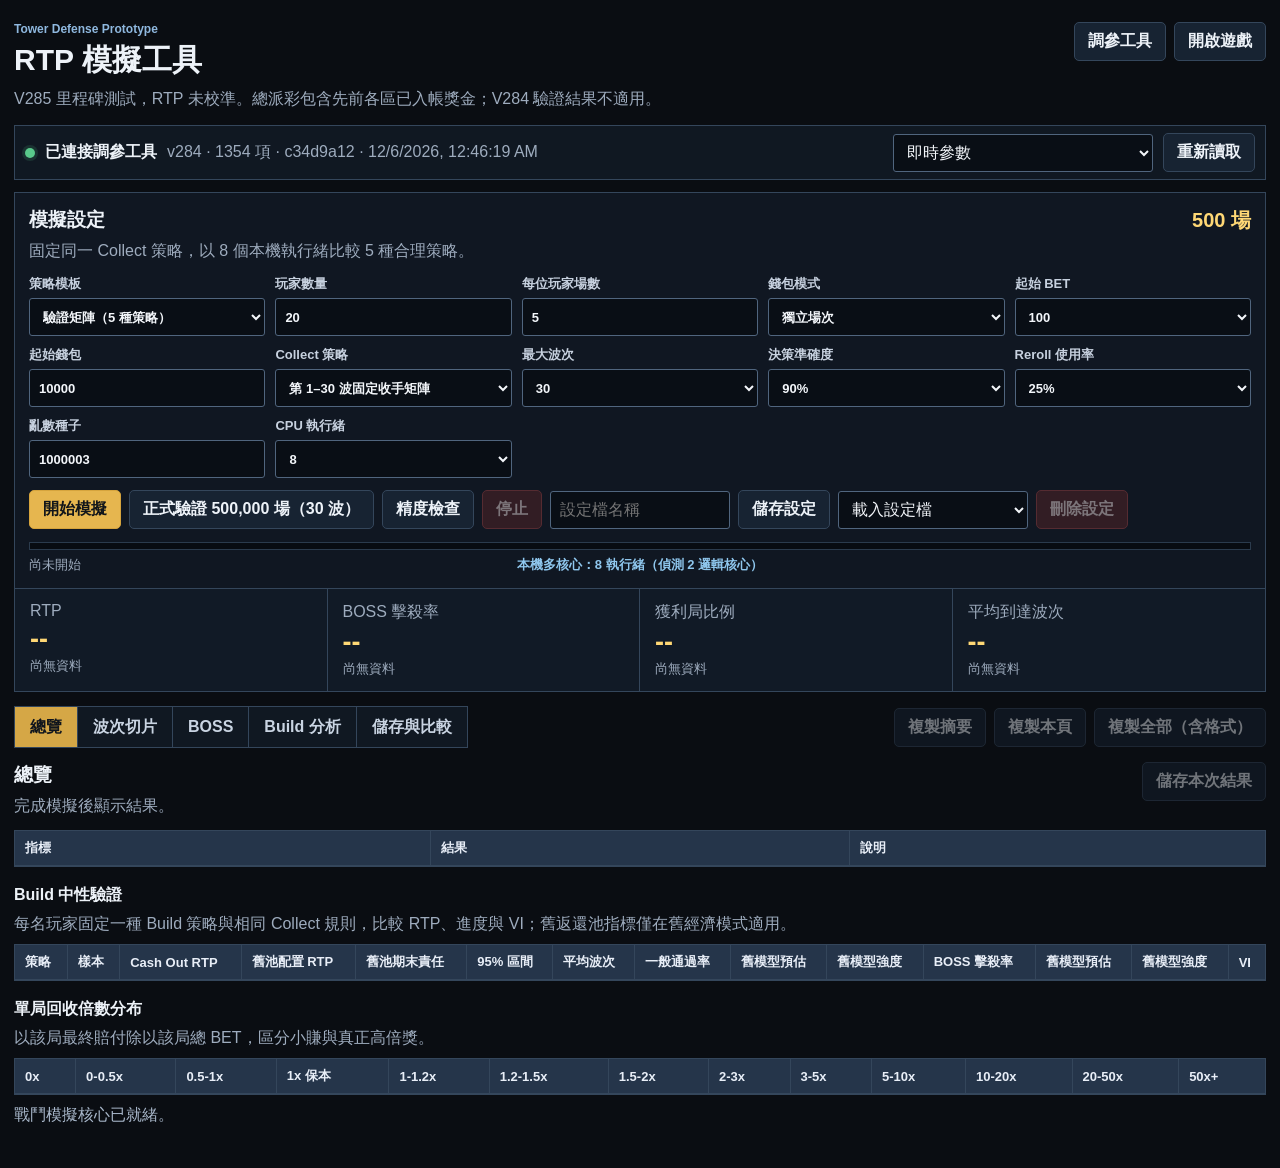
==== commit 0b5fa366: "Prototype per-zone milestone settlement with preserved V284 demo" ====
--- a/simulator.html
+++ b/simulator.html
@@ -4,7 +4,7 @@
   <meta charset="utf-8">
   <meta name="viewport" content="width=device-width, initial-scale=1">
   <title>塔防 RTP 模擬工具</title>
-  <link rel="stylesheet" href="simulator.css?v=encounter-persistent-balance284">
+  <link rel="stylesheet" href="simulator.css?v=encounter-milestone285">
 </head>
 <body>
   <main class="sim-shell">
@@ -12,7 +12,7 @@
       <div>
         <p class="eyebrow">Tower Defense Prototype</p>
         <h1>RTP 模擬工具</h1>
-        <p class="subtext">使用正式戰鬥邏輯模擬 RTP、逐王擊殺率、每波存活切片與 Build 表現。</p>
+        <p class="subtext">V285 里程碑測試，RTP 未校準。總派彩包含先前各區已入帳獎金；V284 驗證結果不適用。</p>
       </div>
       <nav class="header-actions" aria-label="工具連結">
         <a class="button secondary" href="tuner.html" target="_blank" rel="noreferrer">調參工具</a>
@@ -135,7 +135,7 @@
     <section id="wavesTab" class="result-panel">
       <div class="section-heading"><div><h2>固定波次 Collect RTP（Crash 報表）</h2><p>同一批玩家皆從第 1 波開始；每列代表最晚在該波 Collect，途中失敗則賠付為 0，若先完成五戰區則自動結算。</p></div></div>
       <div class="table-wrap"><table class="wide-table"><thead><tr><th>波次</th><th>全部樣本</th><th>進入波次</th><th>成功 Collect</th><th>條件通過率</th><th>固定收手成功率</th><th>獲利局率（含死亡）</th><th>存活獲利率</th><th>2x+</th><th>5x+</th><th>最大倍數</th><th>存活者平均 HP</th><th>基地 HP%（含死亡）</th><th>平均 POT</th><th>POT 加權平均倍率</th><th>平均已付 BET</th><th>一般波 RTP</th><th>BOSS RTP</th><th>Cash Out RTP</th><th>95% 區間</th><th>BOSS 波比例</th></tr></thead><tbody id="waveBody"></tbody></table></div>
-      <div class="section-heading compact"><div><h3>POT 深追風險</h3><p>追蹤每波清場當下的可 Collect 帳面倍率，以及玩家帶著獲利繼續後歸零的比例。</p></div></div>
+      <div class="section-heading compact"><div><h3>POT 深追風險</h3><p>回收比包含已入帳與本區可領獎金；死亡只損失本區 POT，不代表整局零派彩。</p></div></div>
       <div class="table-wrap"><table class="wide-table"><thead><tr><th>波次</th><th>清場檢查點</th><th>帳面 RTP</th><th>帳面獲利</th><th>帳面 2x+</th><th>帳面 5x+</th><th>獲利後繼續</th><th>2x 後繼續</th><th>續追後死亡</th><th>2x 續追後死亡</th><th>該波最高</th></tr></thead><tbody id="chaseWaveBody"></tbody></table></div>
     </section>
 
@@ -171,9 +171,9 @@
     </section>
 
     <p id="toast" class="toast" role="status" aria-live="polite"></p>
-  <iframe id="engineFrame" class="engine-frame" src="index.html?headless=1&amp;v=encounter-persistent-balance284" title="模擬戰鬥引擎"></iframe>
+  <iframe id="engineFrame" class="engine-frame" src="index.html?headless=1&amp;v=encounter-milestone285" title="模擬戰鬥引擎"></iframe>
   </main>
-  <script src="simulator-core.js?v=encounter-persistent-balance284"></script>
-  <script src="simulator.js?v=simulator-report284"></script>
+  <script src="simulator-core.js?v=encounter-milestone285"></script>
+  <script src="simulator.js?v=simulator-report285"></script>
 </body>
 </html>
